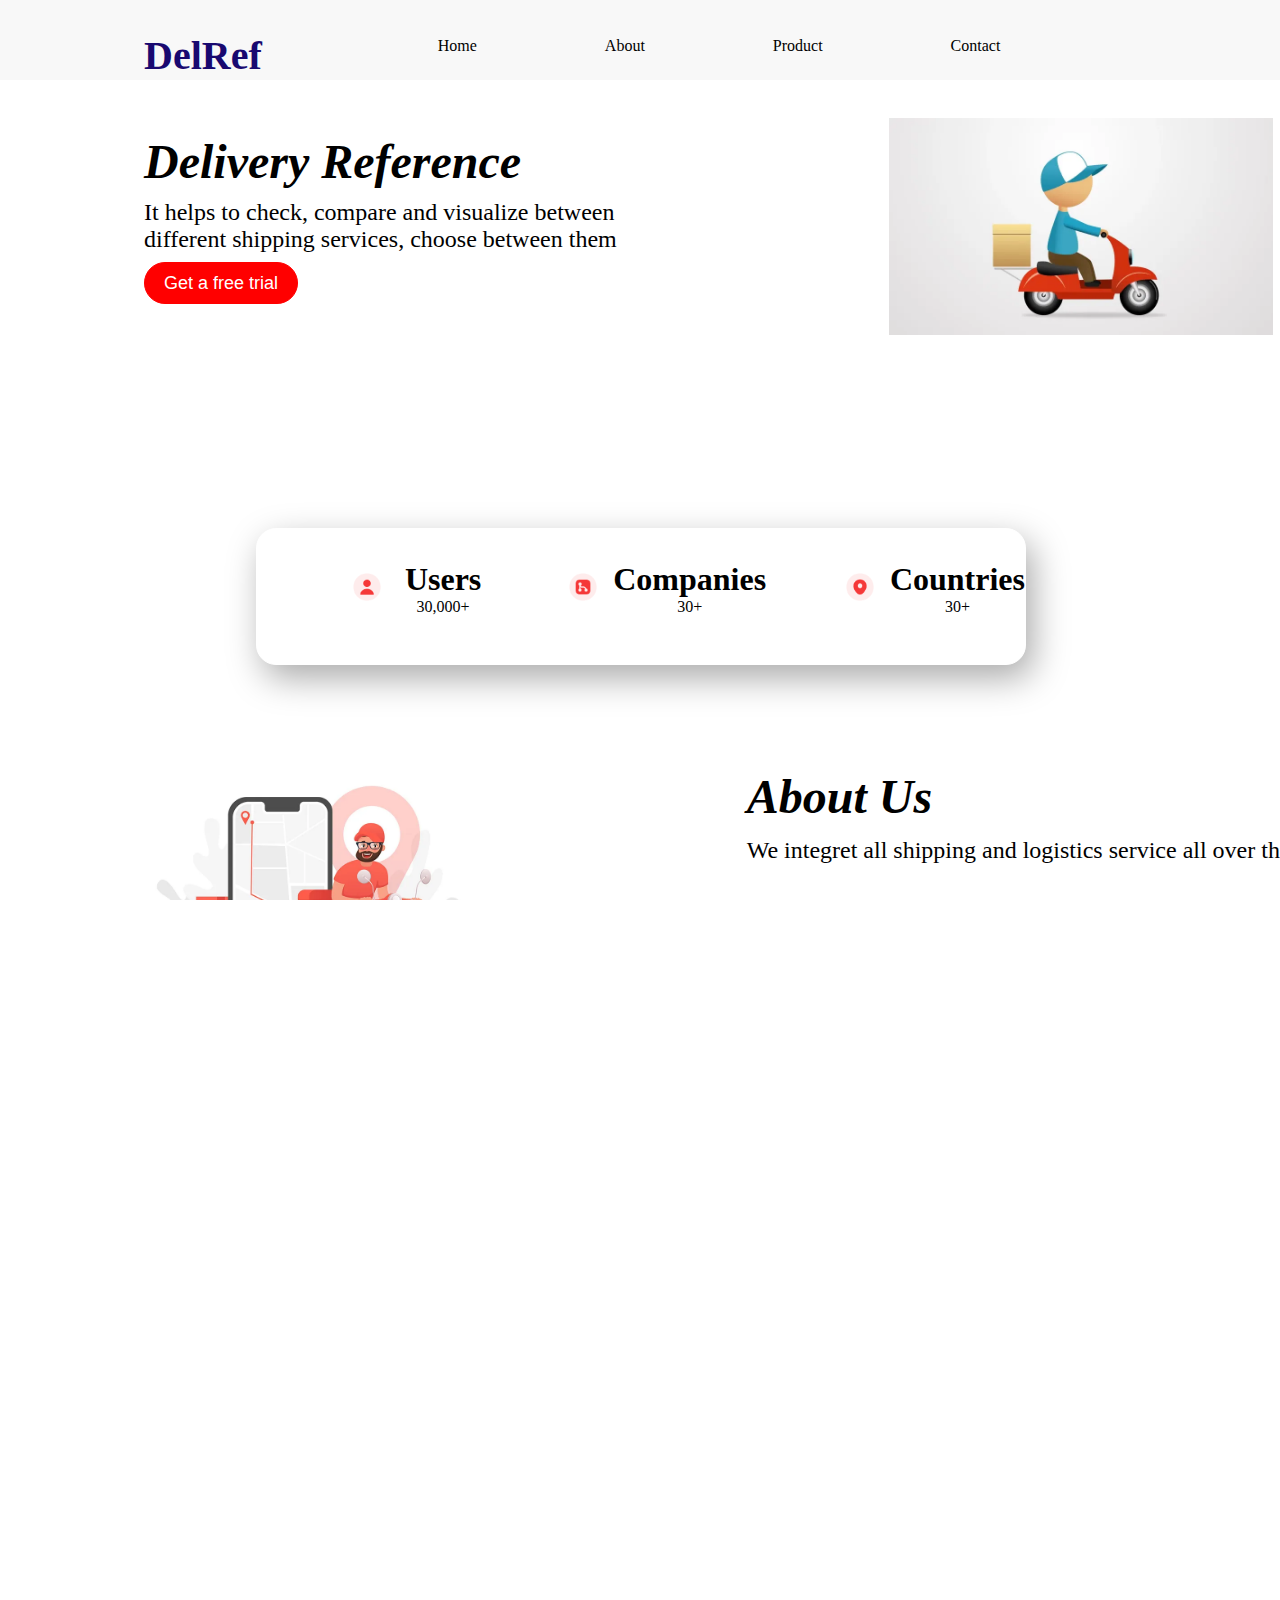
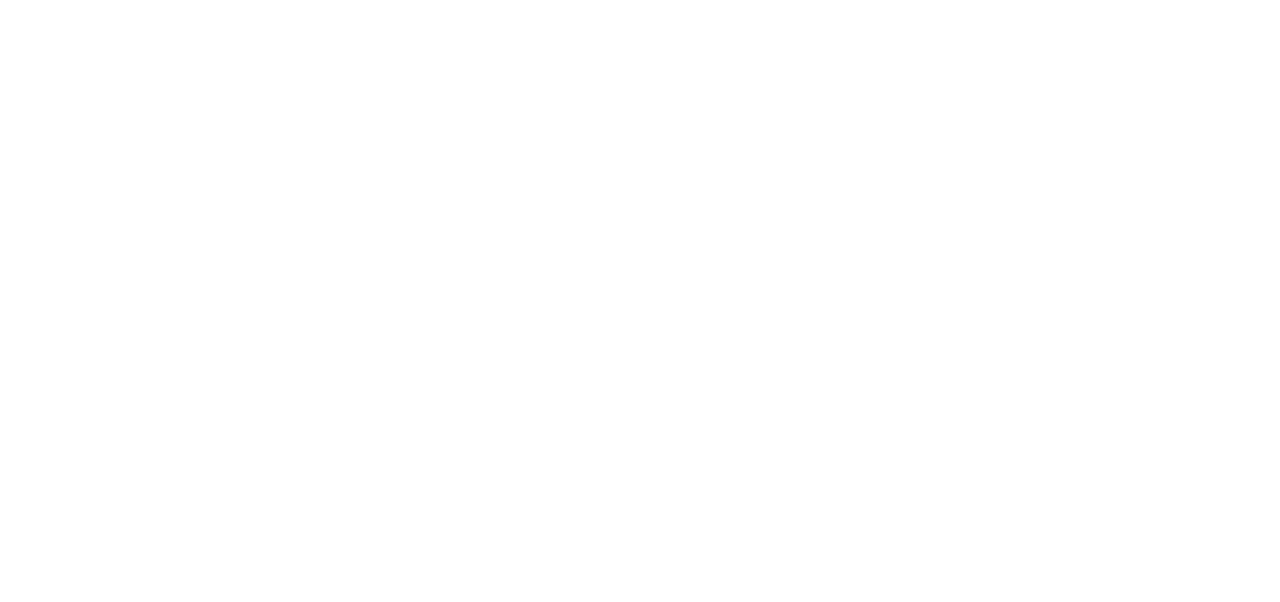
==== index.html @ 2067f419 "Initial commit of the website without API Integration" ====
<!DOCTYPE html>
<head>
    <link rel="stylesheet" href="style.css">
    <meta name="viewport" content="width=device-width, initial-scale=1.0">
</head>
<body>
    <nav>
        <div class="logo">
            <h1>DelRef</h1>
        </div>
        <div class="links">
            <a href="#home">Home</a>
            <a href="#about">About</a>
            <a href="#product">Product</a>
            <a href="#contact">Contact</a>
        </div>
        <div class="signup">
            <p><nobr>Sign In</nobr></p>
            <button><nobr>Sign Up</nobr></button>
        </div>
        <div class="drop">
            <div></div>
            <div></div>
            <div></div>
        </div>
    </nav>
    <header>
        <div>
            <h1>Delivery Reference</h1>
            <p>It helps to check, compare and visualize between<br> different shipping services, choose between them</p>
            <a href="product.html"><button><nobr>Get a free trial</nobr></button></a>
        </div>
        <figure>
            <img src="images/header.png" alt="Company logo">
        </figure>
    </header>
    <div class="card" style="position:relative;top:-3%;">
        <div class="content">
            <figure>
                <img src="images/user.png" alt="" srcset="">
            </figure>
            <div>
                <h1>Users</h1>
                <p>30,000+</p>
            </div>
            <figure>
                <img src="images/server.png" alt="" srcset="">
            </figure>
            <div>
                <h1>Companies</h1>
                <p>30+</p>
            </div>
            <figure>
                <img src="images/loc.png" alt="" srcset="">
            </figure>
            <div>
                <h1>Countries</h1>
                <p>30+</p>
            </div>
        </div>
    </div>
    <section class="about">
        <figure>
            <img src="images/sect.png" alt="About">
        </figure>
        <div>
            <h1><nobr>About Us</nobr></h1>
            <p>We integret all shipping and logistics service all over the globe.</p>
        </div>
    </section>
    <section class="product">
        <div>
            <h1>Our services</h1>
            <p>We provide services golbally</p>
        </div>
        <figure>
            <img src="images/Frame 56.png" alt="services">
        </figure>
    </section>
    <div class="card">
        <div class="signup">
            <h1>Sign up for better experience</h1>
            <button><nobr>Sign Up</nobr><buttton>
        </div>
    </div>
    <footer>
        <div>
            <h1>Designer Name</h1>
            <p>Ching Huan</p>
        </div>
        <div>
            <h1>Mobile No.</h1>
            <p>+91-8585859890</p>
        </div>
        <div>
            <h1>Mail Info.</h1>
            <p>chakraarkaprava@gmail.com</p>
        </div>
    </footer>
</body>
</html>
---- style.css ----
* {
    width:100%;
    padding: 0px;
    margin:0px;
}
html, body {
    width:100%;
    height:100%;
    padding:0px;
    margin:0px;
    overflow-x:hidden;
}
nav {
    width:100%;
    height:3rem;
    display:inline-flex;
    background-color: #f8f8f8;
    padding: 1rem 3rem;
    overflow-x: hidden;
}
nav .logo {
    color: rgb(25, 9, 112);
    padding: 1rem;
    width:max-content;
    margin-left:5rem;
    margin-right: 1rem;
    font-size: 20px;
}
nav .links a {
    position:relative;
    top:1.3rem;
    left:1rem;
    padding-left:8rem;
    color:black;
    text-decoration: none;
}
nav .links a:hover {
    color:aqua;
}
nav .links {
    display: inline-flex;
    margin-right:18rem;
}
nav .signup {
    display:inline-flex;
}
nav .signup p {
    color:red;
    width:max-content;
    padding:1rem;
    margin-right: 5rem;
}
nav .signup button {
    color: red;
    background-color: #f8f8f8;
    border: 1px solid red;
    padding: 0rem 1.5rem;
    width: max-content;
    border-radius: 36px;
}
nav .signup p:hover {
    color:black;
}
nav .signup button:hover {
    box-shadow: 2px 5px 15px rgb(170, 170, 170);
}
nav .drop {
    float:right;
    display:none;
    margin-top: 1rem;
    margin-left: 20%;
}
nav .drop div {
    background-color:black;
    border:1px solid black;
    border-radius: 24px;
    width:20%;
    height:4%;
    margin:2%;
}
header{
    width:100%;
    height:40%;
    padding:3% 10%;
    display:inline-flex;
}
header div {
    width:max-content;
    height:max-content;
    display:block;
    padding:1rem;
    opacity: 1;
}
header div h1 {
    font-size: 48px;
    font-style: italic;
}
header div p {
    margin-top: 2%;
    font-size: 24px;
}
header div button {
    margin-top:2%;
    width:fit-content;
    padding: 2% 4%;
    color: white;
    background-color: red;
    border: 1px solid red;
    border-radius: 36px;
    font-size:18px;
}
header div .search {
    display:inline-flex;
    margin-top:5%;
    width:fit-content;
    padding: 2% 1%;
}
header div .search input {
    background-color: #ebebeb;
    padding:4% 3%;
    border: 1px solid #ebebeb;
    border-radius: 8px;
    width:fit-content;
    margin-right:1%;
}
header div .search button {
    background-color: aquamarine;
    color:white;
    width:fit-content;
    height:fit-content;
    padding: 2% 4%;
    margin-top: 0%;
    margin-left: 1%;
    border: 2px solid aquamarine;
    border-radius: 20px;
}
header div .search button:hover {   
    box-shadow: 5px 10px 25px rgb(170, 170, 170);
}
header div button:hover{
    box-shadow: 5px 10px 25px rgb(170, 170, 170);
}
header figure {
    margin-left: 20%;
    width:30%;
}
.about {
    width:100%;
    height:40%;
    padding:3% 10%;
    display:flex;
    flex-direction: row;
}
.about figure {
    margin-right: 20%;
    width:50%;
    margin-left:1rem;
}
.about div {
    display:block;
    margin-left: 1rem;
}
.about div p {
    margin-top: 2%;
    height:fit-content;
    font-size: 24px;
}
.about div h1 {
    height:fit-content;
    font-size: 48px;
    font-style: italic;
}
.product {
    width:80%;
    height:max-content;
    padding:3% 10%;
}
.product figure {
    margin:5% 20% 0% 20%;
    width:60%;
}
.product div {
    justify-items: center;
}
.product div h1 {
    height:fit-content;
    font-size: 48px;
    margin: 0px;
    padding:0px;
    font-style: italic;
    text-align: center;
}
.product div p {
    margin-top: 2%;
    height:fit-content;
    font-size: 24px;
    text-align: center;
}
.card {
    position:relative;
    top:-3%;
    background-color:white;
    width:60%;
    height:15%;
    margin:3% 20%;
    border: 1px solid white;
    border-radius: 20px;
    box-shadow: 7px 13px 35px rgb(170, 170, 170);
}
.card .content {
    display:inline-flex;
    padding: 2rem 0rem;
    text-align: center;
    align-items: center;
    align-content: center;
    margin:0%;
    margin-left:1rem;
    width:fit-content;
}
.card .content figure {
    width:30%;
    margin-left:5rem;
    margin-right: 1rem;
}
.card .signup {
    display: inline-flex;
    padding:2%;
}
.card .signup h1 {
    float: left;
    margin-top:2%;
    margin-left: 2%;
    font-style: italic;
}
.card .signup button {
    float:right;
    margin-top:2%;
    width:fit-content;
    padding: 1.5% 3%;
    color: white;
    background-color: red;
    border: 1px solid red;
    border-radius: 36px;
    margin-top:2%;
    margin-right: 4%;
    font-size: 18px;
}
.card .signup button:hover {
    box-shadow: 5px 10px 25px rgb(170, 170, 170);
}
footer {
    width:100%;
    height:30%;
    display:inline-flex;
    background-color:#ebebeb;
}
footer div {
    padding: 6rem 1rem 6rem 1rem;
}
footer div h1 {
    font-style: italic;
    font-size: 48px;
    text-align: center;
}
footer div p {
    font-style: italic;
    font-size: 24px;
    margin-top: 2%;
    text-align: center;
}
@media only screen and (max-device-width:600px) {
    nav .logo {
        color: rgb(25, 9, 112);
        padding: 1rem;
        width:max-content;
        margin-right:15%;
        margin-left: 0rem;
    }
    nav .drop {
        display:block;
    }
    nav .links {
        display: none;
    }
    nav .signup {
        display: none;
    }
    header {
        display:block;
        margin-left: 1.5rem;
    }
    header div h1 {
        font-size:18px;
    }
    header div p {
        font-size: 10px;
    }
    header div button {
        font-size: 10px;
    }
    header div button:hover {
        box-shadow: 1px 5px 8px rgb(170, 170, 170);

    }
    header figure {
        margin-top: 3%;
        margin-left: 1rem;
        width:60%;
        height:50%;
    }
    header div .search {
        margin-top: 2%;
    }
    header div .search input {
        padding:0.5% 1%;
        width:fit-content;
        height:fit-content;
        font-size: 5px;
        margin-top: 0.5%;
    }
    header div .search button {
        padding:0.5% 1%;
        border: 0.5px solid aquamarine;
        border-radius: 20px;
        font-size: 6px;
    }
    header div .search button:hover {   
        box-shadow: 1px 2px 5px rgb(170, 170, 170);
    }
    .about {
        flex-wrap: wrap-reverse;
    }
    .about div {
        width:70%;
        height: fit-content;
        padding:0px;
    }
    .about div h1 {
        font-size: 18px;
        text-align: center;
    }
    .about div p {
        font-size: 10px;
        text-align: center;
    }
    .about figure {
        margin-top: 3%;
        margin-left: 2rem;
        width:60%;
        height:65%;
    }
    .product div {
        justify-items: center;
    }
    .product div h1 {
        font-size: 18px;
    }
    .product div p {
        font-size: 10px;
    }
    .card {
        height:7%;
        box-shadow: 5px 7px 25px rgb(170, 170, 170);
    }
    footer {
        height:15%;
        margin-left:4%;
    }
    footer div{
        padding-top:2rem;
        padding-bottom:0%;
        width:fit-content;
    }
    footer div h1 {
        font-size: 12px;
        text-align: center;
    }
    footer div p {
        font-size: 10px;
    }
    .card .content {
        padding: 8% 0rem;
        margin-left: 0.1rem;
    }
    .card .content div h1 {
        font-size: 8px;
    }
    .card .content div p {
        font-size: 3px;
    }
    .card .content figure {
        width:35%;
        margin-left:0.5rem;
        margin-right: 0.1rem;
    }
    .card .signup h1 {
        margin-top:6%;
        margin-left: 4%;
        font-size: 8px;
    }
    .card .signup button {
        margin-top:5%;
        margin-right: 6%;
        font-size: 5px;
        box-shadow: 1px 5px 8px rgb(170, 170, 170);
    }
}
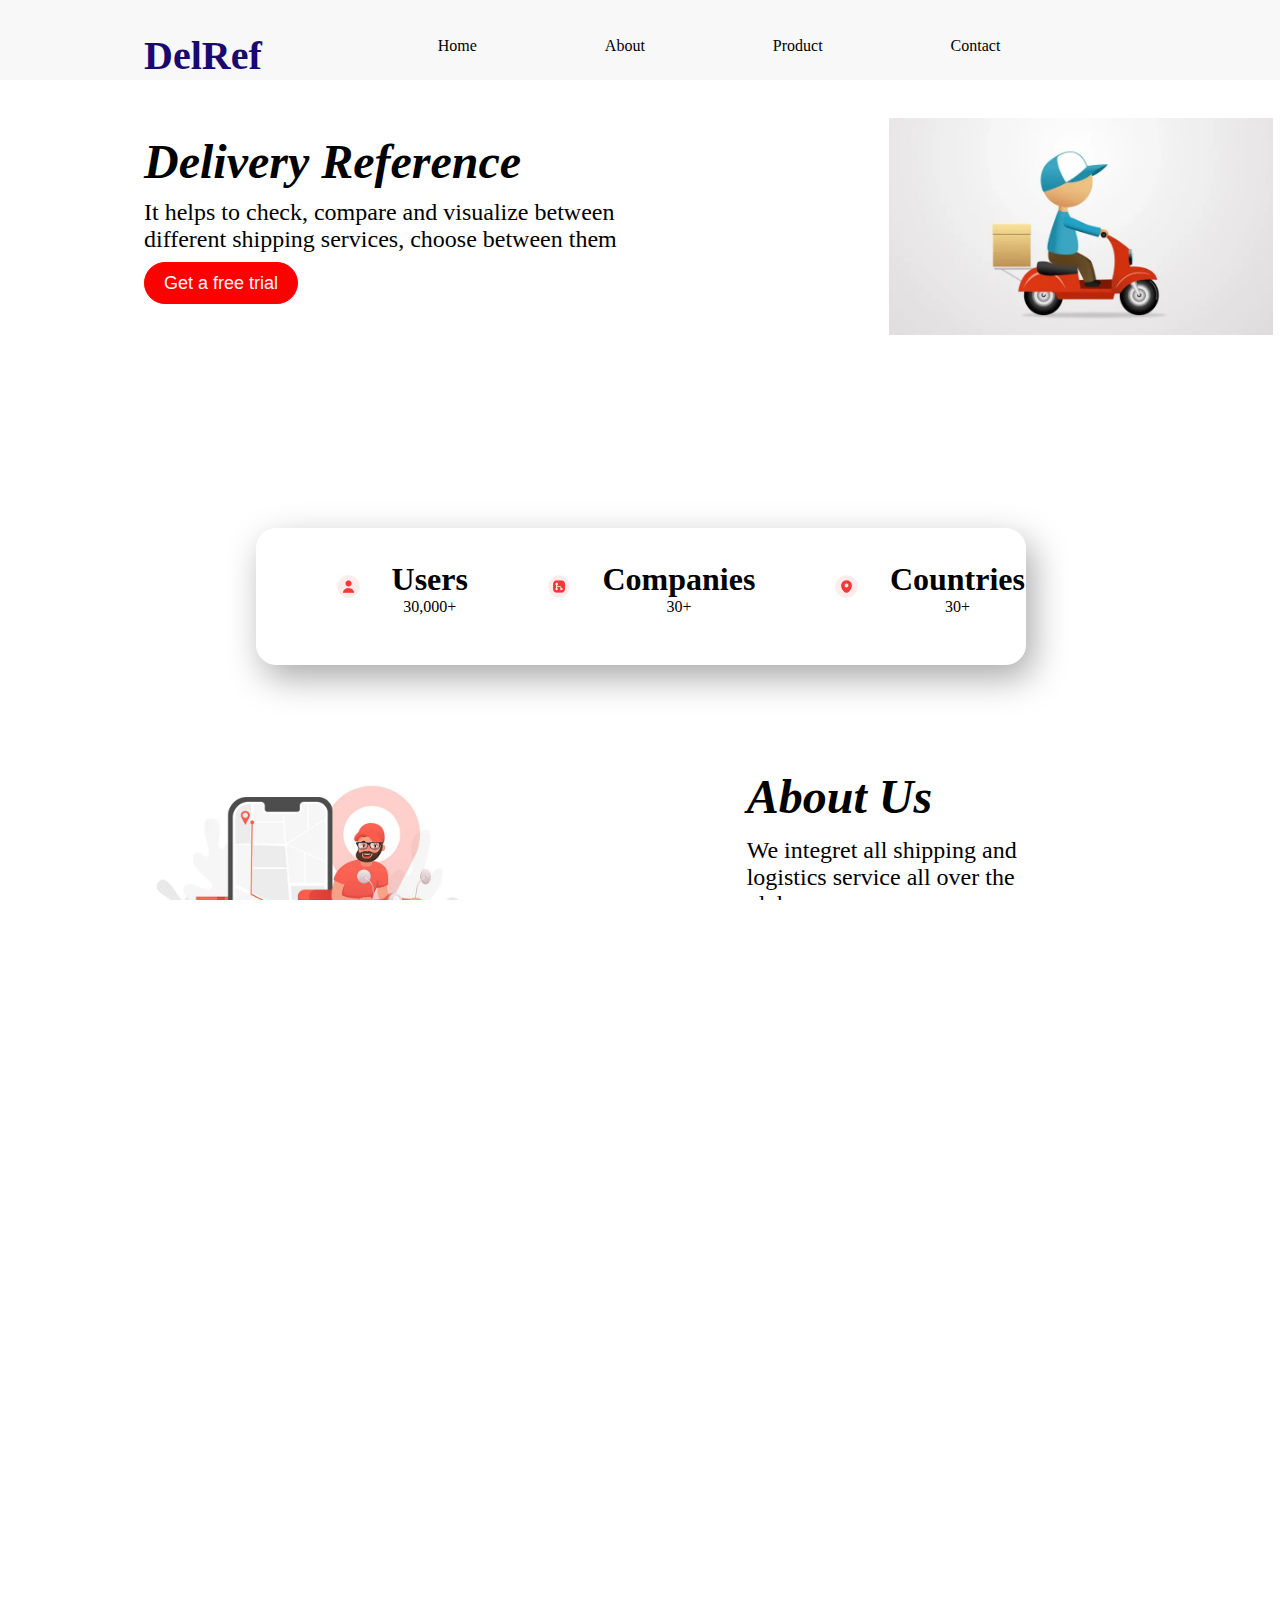
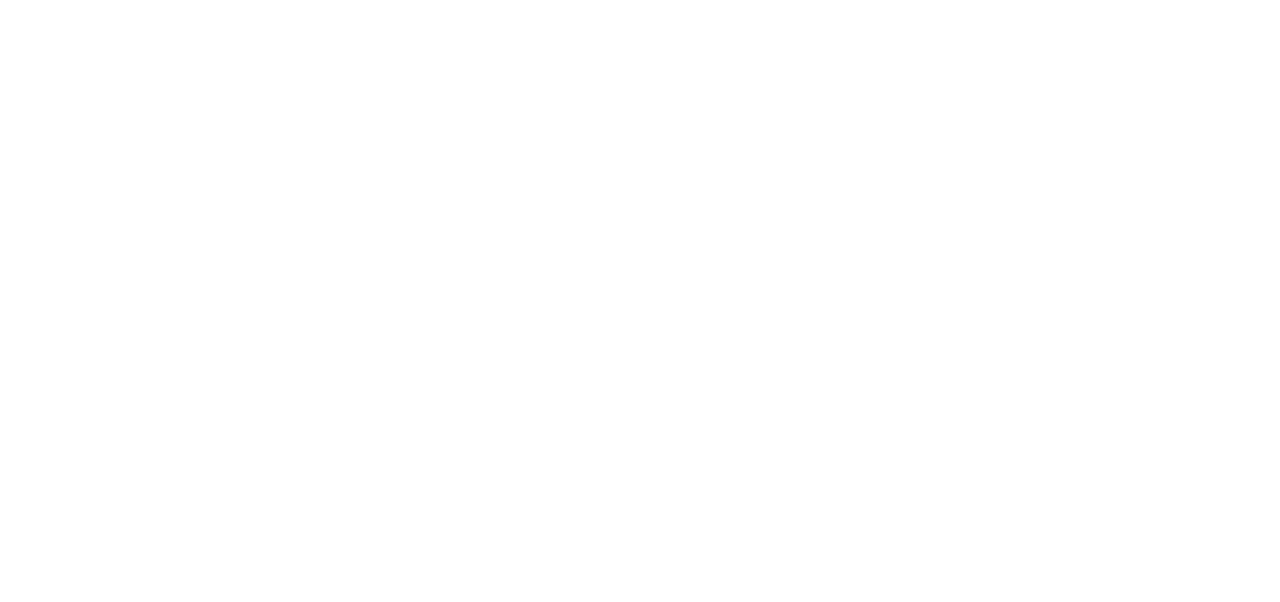
==== commit 861a90e0: "changed layout in the responsive version" ====
--- a/index.html
+++ b/index.html
@@ -80,7 +80,7 @@
     <div class="card">
         <div class="signup">
             <h1>Sign up for better experience</h1>
-            <button><nobr>Sign Up</nobr><buttton>
+            <button><nobr>Sign Up</nobr></button>
         </div>
     </div>
     <footer>
--- a/style.css
+++ b/style.css
@@ -117,7 +117,7 @@
 }
 header div .search input {
     background-color: #ebebeb;
-    padding:4% 3%;
+    padding:2% 3%;
     border: 1px solid #ebebeb;
     border-radius: 8px;
     width:fit-content;
@@ -164,6 +164,7 @@
     margin-top: 2%;
     height:fit-content;
     font-size: 24px;
+    width:50%;
 }
 .about div h1 {
     height:fit-content;
@@ -214,13 +215,12 @@
     align-items: center;
     align-content: center;
     margin:0%;
-    margin-left:1rem;
     width:fit-content;
 }
 .card .content figure {
-    width:30%;
+    width:50%;
     margin-left:5rem;
-    margin-right: 1rem;
+    margin-right: 2rem;
 }
 .card .signup {
     display: inline-flex;
@@ -288,6 +288,7 @@
     header {
         display:block;
         margin-left: 1.5rem;
+        height: 35%;
     }
     header div h1 {
         font-size:18px;
@@ -334,14 +335,21 @@
         width:70%;
         height: fit-content;
         padding:0px;
+        align-self: center;
+        align-items: center;
+        align-content: center;
+        justify-content: center;
     }
     .about div h1 {
         font-size: 18px;
         text-align: center;
+        justify-content: center;
     }
     .about div p {
         font-size: 10px;
         text-align: center;
+        width:50%;
+        margin: 2% auto;
     }
     .about figure {
         margin-top: 3%;
@@ -357,19 +365,26 @@
     }
     .product div p {
         font-size: 10px;
+        text-align: center;
+        width:50%;
+        margin: 2% auto;
+    }
+    .product figure {
+        margin-top: 5%;
+        margin-bottom: 10%;
     }
     .card {
-        height:7%;
+        height:fit-content;
         box-shadow: 5px 7px 25px rgb(170, 170, 170);
     }
     footer {
         height:15%;
-        margin-left:4%;
     }
     footer div{
         padding-top:2rem;
         padding-bottom:0%;
         width:fit-content;
+        margin: 0 auto;
     }
     footer div h1 {
         font-size: 12px;
@@ -379,7 +394,7 @@
         font-size: 10px;
     }
     .card .content {
-        padding: 8% 0rem;
+        padding: 5% 0rem;
         margin-left: 0.1rem;
     }
     .card .content div h1 {
@@ -395,13 +410,17 @@
     }
     .card .signup h1 {
         margin-top:6%;
+        margin-bottom:6%;
         margin-left: 4%;
         font-size: 8px;
     }
     .card .signup button {
-        margin-top:5%;
+        margin-top:4%;
+        margin-bottom:4%;
         margin-right: 6%;
         font-size: 5px;
+        padding:0% 7%;
+        border: 0.00005px solid red;
         box-shadow: 1px 5px 8px rgb(170, 170, 170);
     }
 }
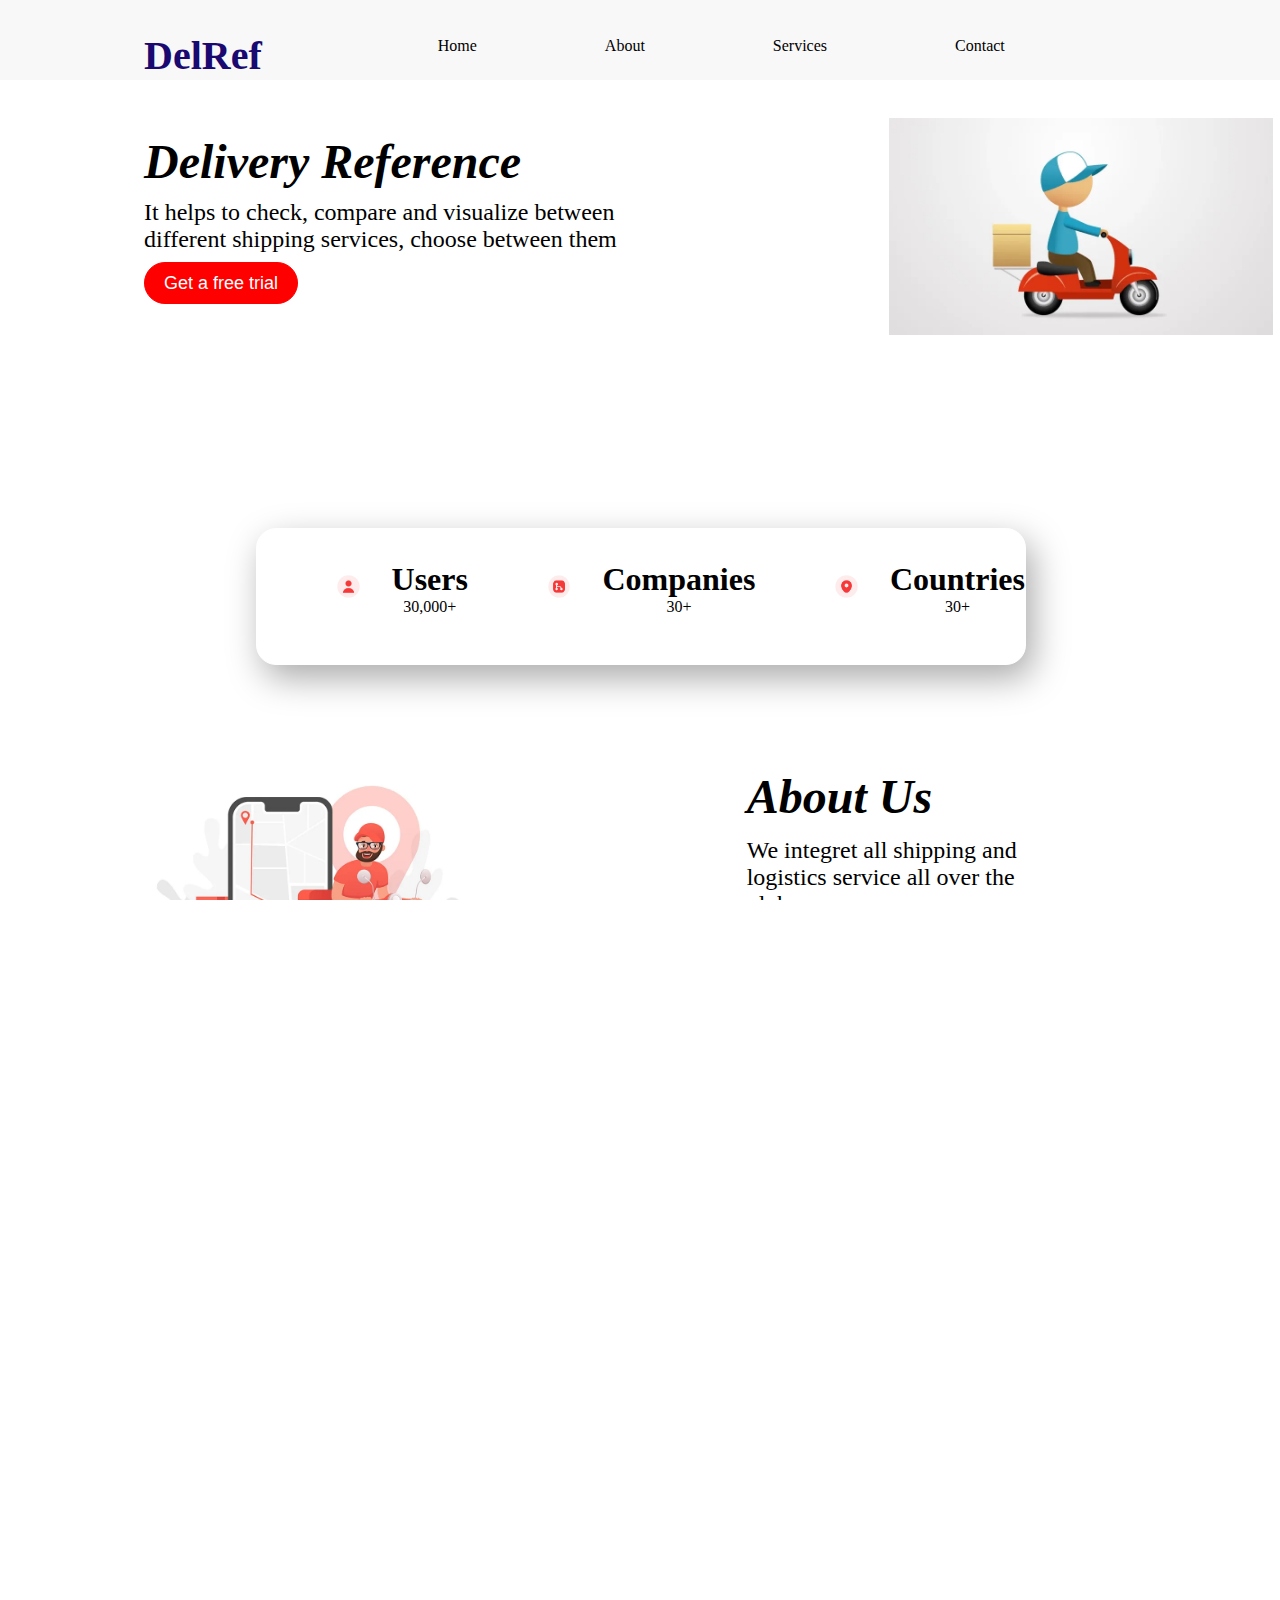
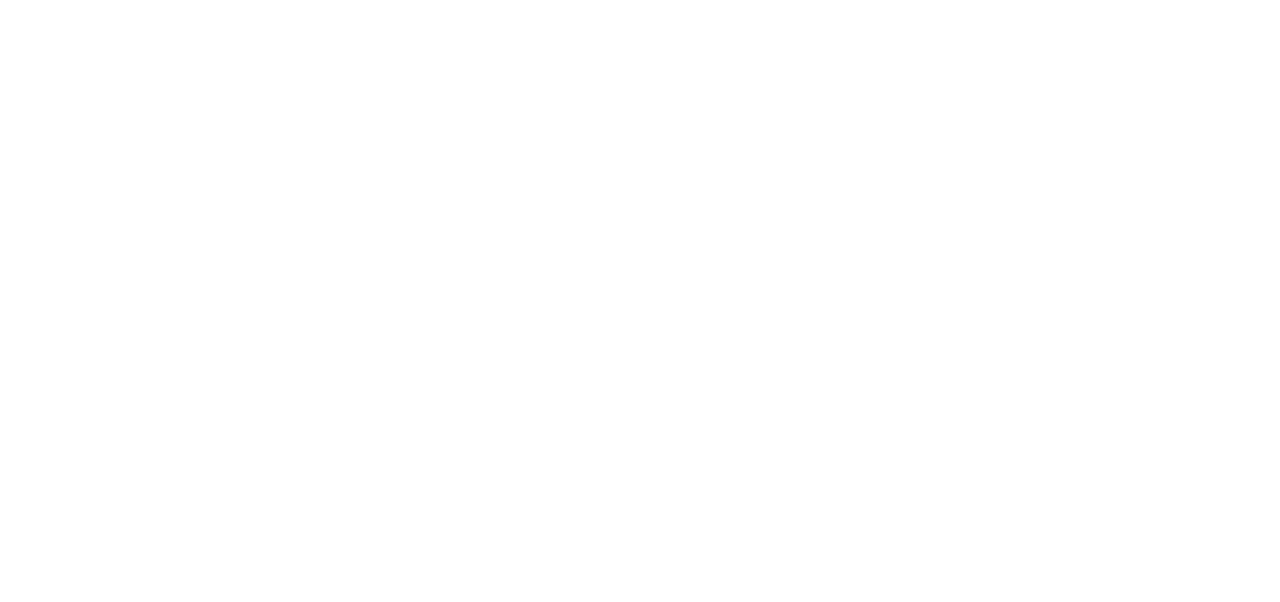
==== commit 85a56aec: "changed layout in the responsive version" ====
--- a/index.html
+++ b/index.html
@@ -11,7 +11,7 @@
         <div class="links">
             <a href="#home">Home</a>
             <a href="#about">About</a>
-            <a href="#product">Product</a>
+            <a href="#product">Services</a>
             <a href="#contact">Contact</a>
         </div>
         <div class="signup">
@@ -24,7 +24,7 @@
             <div></div>
         </div>
     </nav>
-    <header>
+    <header id="home">
         <div>
             <h1>Delivery Reference</h1>
             <p>It helps to check, compare and visualize between<br> different shipping services, choose between them</p>
@@ -59,7 +59,7 @@
             </div>
         </div>
     </div>
-    <section class="about">
+    <section class="about" id="about">
         <figure>
             <img src="images/sect.png" alt="About">
         </figure>
@@ -68,7 +68,7 @@
             <p>We integret all shipping and logistics service all over the globe.</p>
         </div>
     </section>
-    <section class="product">
+    <section class="product" id="product">
         <div>
             <h1>Our services</h1>
             <p>We provide services golbally</p>
@@ -83,7 +83,7 @@
             <button><nobr>Sign Up</nobr></button>
         </div>
     </div>
-    <footer>
+    <footer id="contact">
         <div>
             <h1>Designer Name</h1>
             <p>Ching Huan</p>
--- a/style.css
+++ b/style.css
@@ -288,15 +288,18 @@
     header {
         display:block;
         margin-left: 1.5rem;
-        height: 35%;
+        margin-bottom: 10%;
+        height: fit-content;
     }
     header div h1 {
         font-size:18px;
     }
     header div p {
+        margin-top: 3%;
         font-size: 10px;
     }
     header div button {
+        margin-top: 3%;
         font-size: 10px;
     }
     header div button:hover {
@@ -304,23 +307,23 @@
 
     }
     header figure {
-        margin-top: 3%;
+        margin-top: 1%;
         margin-left: 1rem;
         width:60%;
         height:50%;
     }
     header div .search {
-        margin-top: 2%;
+        margin-top: 5%;
     }
     header div .search input {
-        padding:0.5% 1%;
+        padding:1.2% 3%;
         width:fit-content;
         height:fit-content;
         font-size: 5px;
         margin-top: 0.5%;
     }
     header div .search button {
-        padding:0.5% 1%;
+        padding:0.8% 2%;
         border: 0.5px solid aquamarine;
         border-radius: 20px;
         font-size: 6px;
@@ -329,6 +332,7 @@
         box-shadow: 1px 2px 5px rgb(170, 170, 170);
     }
     .about {
+        height: fit-content;
         flex-wrap: wrap-reverse;
     }
     .about div {
@@ -370,8 +374,8 @@
         margin: 2% auto;
     }
     .product figure {
-        margin-top: 5%;
-        margin-bottom: 10%;
+        margin-top: 7%;
+        margin-bottom: 7%;
     }
     .card {
         height:fit-content;
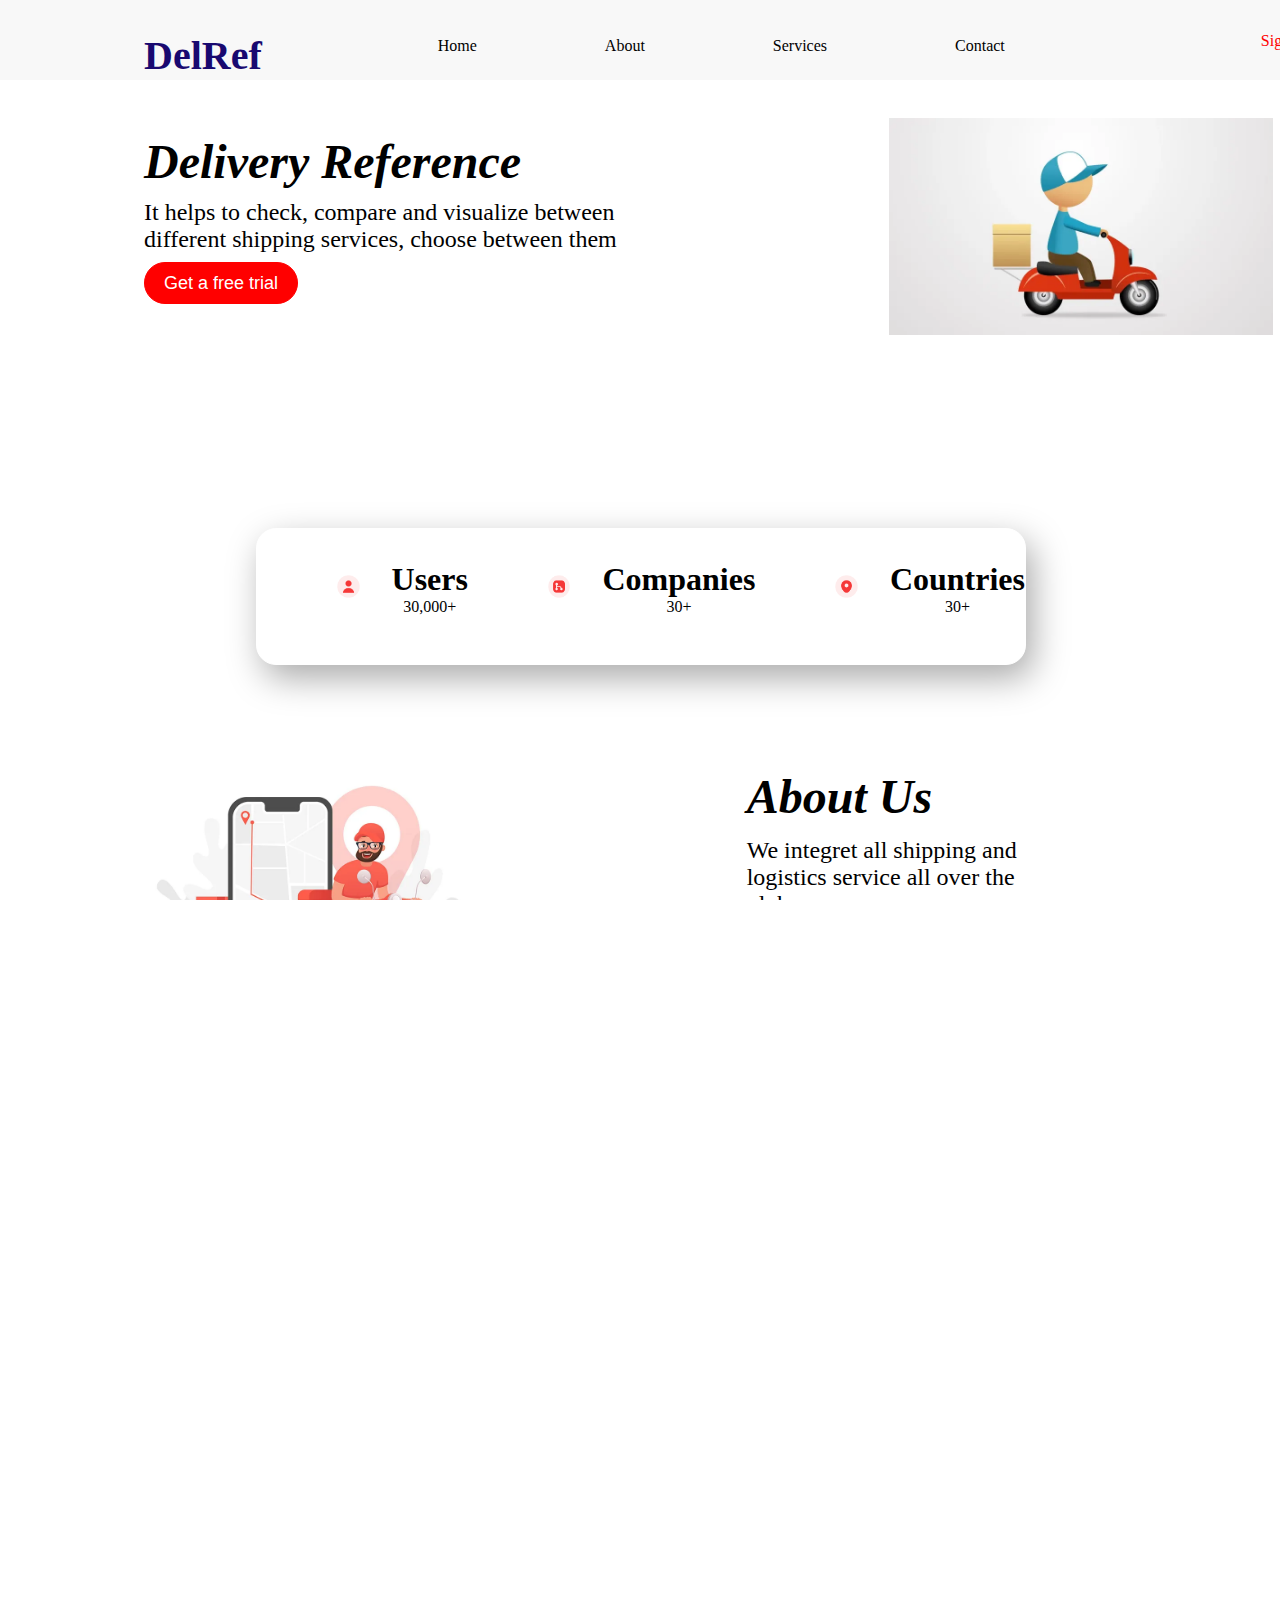
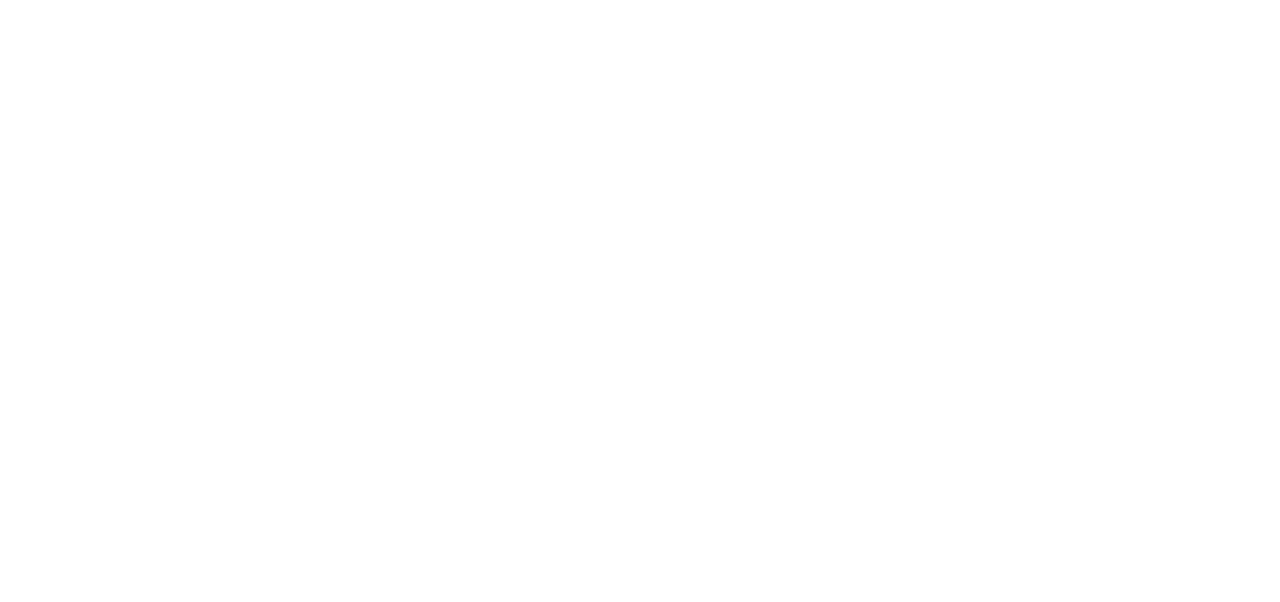
==== commit 79cba100: "added footer in product.html" ====
--- a/index.html
+++ b/index.html
@@ -1,6 +1,6 @@
 <!DOCTYPE html>
 <head>
-    <link rel="stylesheet" href="style.css">
+    <link rel="stylesheet" href="src/style.css">
     <meta name="viewport" content="width=device-width, initial-scale=1.0">
 </head>
 <body>
--- a/src/style.css
+++ b/src/style.css
@@ -0,0 +1,488 @@
+* {
+    width:100%;
+    padding: 0px;
+    margin:0px;
+}
+html, body {
+    width:100%;
+    height:100%;
+    padding:0px;
+    margin:0px;
+    overflow-x:hidden;
+}
+nav {
+    width:100%;
+    height:3rem;
+    display:inline-flex;
+    background-color: #f8f8f8;
+    padding: 1rem 3rem;
+    overflow-x: hidden;
+}
+nav .logo {
+    color: rgb(25, 9, 112);
+    padding: 1rem;
+    width:max-content;
+    margin-left:5rem;
+    margin-right: 1rem;
+    font-size: 20px;
+}
+nav .links a {
+    position:relative;
+    top:1.3rem;
+    left:1rem;
+    padding-left:8rem;
+    color:black;
+    text-decoration: none;
+}
+nav .links a:hover {
+    color:aqua;
+}
+nav .links {
+    display: inline-flex;
+    margin-right:16rem;
+}
+nav .signup {
+    display:inline-flex;
+}
+nav .signup p {
+    color:red;
+    width:max-content;
+    padding:1rem;
+    margin-right: 3rem;
+}
+nav .signup button {
+    color: red;
+    background-color: #f8f8f8;
+    border: 1px solid red;
+    padding: 0rem 1.5rem;
+    width: max-content;
+    border-radius: 36px;
+}
+nav .signup p:hover {
+    color:black;
+}
+nav .signup button:hover {
+    box-shadow: 2px 5px 15px rgb(170, 170, 170);
+}
+nav .drop {
+    float:right;
+    display:none;
+    margin-top: 1rem;
+    margin-left: 20%;
+}
+nav .drop div {
+    background-color:black;
+    border:1px solid black;
+    border-radius: 24px;
+    width:20%;
+    height:4%;
+    margin:2%;
+}
+header{
+    width:100%;
+    height:40%;
+    padding:3% 10%;
+    display:inline-flex;
+}
+header div {
+    width:max-content;
+    height:max-content;
+    display:block;
+    padding:1rem;
+    opacity: 1;
+}
+header div h1 {
+    font-size: 48px;
+    font-style: italic;
+}
+header div p {
+    margin-top: 2%;
+    font-size: 24px;
+}
+header div button {
+    margin-top:2%;
+    width:fit-content;
+    padding: 2% 4%;
+    color: white;
+    background-color: red;
+    border: 1px solid red;
+    border-radius: 36px;
+    font-size:18px;
+}
+header div .search {
+    display:inline-flex;
+    margin-top:5%;
+    width:fit-content;
+    padding: 2% 1%;
+}
+header div .search input {
+    background-color: #ebebeb;
+    padding:2% 3%;
+    border: 1px solid #ebebeb;
+    border-radius: 8px;
+    width:fit-content;
+    margin-right:1%;
+}
+header div .search button {
+    background-color: aquamarine;
+    color:white;
+    width:fit-content;
+    height:fit-content;
+    padding: 2% 4%;
+    margin-top: 0%;
+    margin-left: 1%;
+    border: 2px solid aquamarine;
+    border-radius: 20px;
+}
+header div .search button:hover {   
+    box-shadow: 5px 10px 25px rgb(170, 170, 170);
+}
+header div button:hover{
+    box-shadow: 5px 10px 25px rgb(170, 170, 170);
+}
+header figure {
+    margin-left: 20%;
+    width:30%;
+}
+.about {
+    width:100%;
+    height:40%;
+    padding:3% 10%;
+    display:flex;
+    flex-direction: row;
+}
+.about figure {
+    margin-right: 20%;
+    width:50%;
+    margin-left:1rem;
+}
+.about div {
+    display:block;
+    margin-left: 1rem;
+}
+.about div p {
+    margin-top: 2%;
+    height:fit-content;
+    font-size: 24px;
+    width:50%;
+}
+.about div h1 {
+    height:fit-content;
+    font-size: 48px;
+    font-style: italic;
+}
+.product {
+    width:80%;
+    height:max-content;
+    padding:3% 10%;
+}
+.product figure {
+    margin:5% 20% 0% 20%;
+    width:60%;
+}
+.product div {
+    justify-items: center;
+}
+.product div h1 {
+    height:fit-content;
+    font-size: 48px;
+    margin: 0px;
+    padding:0px;
+    font-style: italic;
+    text-align: center;
+}
+.product div p {
+    margin-top: 2%;
+    height:fit-content;
+    font-size: 24px;
+    text-align: center;
+}
+.container {
+    display: block;
+    height: max-content;
+}
+.container .heading {
+    padding:1% 3%;
+    margin-left:-1%;
+    display: inline-flex;
+    text-align: center;
+    align-items: center;
+}
+.container .heading h1 {
+    padding: 0% 2%;
+    font-size: 24px;
+    width: 20%;
+}
+
+.container .content {
+    width:95%;
+    padding:1% 1%;
+    display: inline-flex;
+    text-align: center;
+    align-items: center;
+    margin:1%;
+    border: 1px solid white;
+    border-radius: 20px;
+    box-shadow: 7px 13px 35px rgb(170, 170, 170);
+}
+
+.container .content h1 {
+    font-size: 24px;
+    width: 25.5%;
+}
+.container .content p {
+    font-size: 12px;
+    width: 25.5%;
+}
+.container .content button {
+    background-color: aquamarine;
+    color:white;
+    width:fit-content;
+    height:fit-content;
+    padding: 1% 2%;
+    margin-top: 0%;
+    margin-left:7.7%;
+    border: 2px solid aquamarine;
+    border-radius: 20px;
+    width: 10%;
+}
+.container .content button:hover {    
+    box-shadow: 5px 10px 25px rgb(170, 170, 170);
+}
+.container_cost h1,
+.container_time h1 {
+    font-size: 24px;
+    text-align: center;
+    margin: 1% 0%;
+}
+.card {
+    position:relative;
+    top:-3%;
+    background-color:white;
+    width:60%;
+    height:15%;
+    margin:3% 20%;
+    border: 1px solid white;
+    border-radius: 20px;
+    box-shadow: 7px 13px 35px rgb(170, 170, 170);
+}
+.card .content {
+    display:inline-flex;
+    padding: 2rem 0rem;
+    text-align: center;
+    align-items: center;
+    align-content: center;
+    margin:0%;
+    width:fit-content;
+}
+.card .content figure {
+    width:50%;
+    margin-left:5rem;
+    margin-right: 2rem;
+}
+.card .signup {
+    display: inline-flex;
+    padding:2%;
+}
+.card .signup h1 {
+    float: left;
+    margin-top:2%;
+    margin-left: 2%;
+    font-style: italic;
+}
+.card .signup button {
+    float:right;
+    margin-top:2%;
+    width:fit-content;
+    padding: 1.5% 3%;
+    color: white;
+    background-color: red;
+    border: 1px solid red;
+    border-radius: 36px;
+    margin-top:2%;
+    margin-right: 4%;
+    font-size: 18px;
+}
+.card .signup button:hover {
+    box-shadow: 5px 10px 25px rgb(170, 170, 170);
+}
+footer {
+    width:100%;
+    height:30%;
+    display:inline-flex;
+    background-color:#ebebeb;
+}
+footer div {
+    padding: 6rem 1rem 6rem 1rem;
+}
+footer div h1 {
+    font-style: italic;
+    font-size: 48px;
+    text-align: center;
+}
+footer div p {
+    font-style: italic;
+    font-size: 24px;
+    margin-top: 2%;
+    text-align: center;
+}
+@media only screen and (max-device-width:600px) {
+    nav .logo {
+        color: rgb(25, 9, 112);
+        padding: 1rem;
+        width:max-content;
+        margin-right:15%;
+        margin-left: 0rem;
+    }
+    nav .drop {
+        display:block;
+    }
+    nav .links {
+        display: none;
+    }
+    nav .signup {
+        display: none;
+    }
+    header {
+        display:block;
+        margin-left: 1.5rem;
+        margin-bottom: 10%;
+        height: fit-content;
+    }
+    header div h1 {
+        font-size:18px;
+    }
+    header div p {
+        margin-top: 3%;
+        font-size: 10px;
+    }
+    header div button {
+        margin-top: 3%;
+        font-size: 10px;
+    }
+    header div button:hover {
+        box-shadow: 1px 5px 8px rgb(170, 170, 170);
+
+    }
+    header figure {
+        margin-top: 1%;
+        margin-left: 1rem;
+        width:60%;
+        height:50%;
+    }
+    header div .search {
+        margin-top: 5%;
+    }
+    header div .search input {
+        padding:1.2% 3%;
+        width:fit-content;
+        height:fit-content;
+        font-size: 5px;
+        margin-top: 0.5%;
+    }
+    header div .search button {
+        padding:0.8% 2%;
+        border: 0.5px solid aquamarine;
+        border-radius: 20px;
+        font-size: 6px;
+    }
+    header div .search button:hover {   
+        box-shadow: 1px 2px 5px rgb(170, 170, 170);
+    }
+    .about {
+        height: fit-content;
+        flex-wrap: wrap-reverse;
+    }
+    .about div {
+        width:70%;
+        height: fit-content;
+        padding:0px;
+        align-self: center;
+        align-items: center;
+        align-content: center;
+        justify-content: center;
+    }
+    .about div h1 {
+        font-size: 18px;
+        text-align: center;
+        justify-content: center;
+    }
+    .about div p {
+        font-size: 10px;
+        text-align: center;
+        width:50%;
+        margin: 2% auto;
+    }
+    .about figure {
+        margin-top: 3%;
+        margin-left: 2rem;
+        width:60%;
+        height:65%;
+    }
+    .product div {
+        justify-items: center;
+    }
+    .product div h1 {
+        font-size: 18px;
+    }
+    .product div p {
+        font-size: 10px;
+        text-align: center;
+        width:50%;
+        margin: 2% auto;
+    }
+    .product figure {
+        margin-top: 7%;
+        margin-bottom: 7%;
+    }
+    .card {
+        height:fit-content;
+        box-shadow: 5px 7px 25px rgb(170, 170, 170);
+    }
+    footer {
+        height:max-content;
+    }
+    footer div{
+        padding-top:2rem;
+        padding-bottom:2rem;
+        width:fit-content;
+        margin: 0 auto;
+    }
+    footer div h1 {
+        font-size: 12px;
+        text-align: center;
+    }
+    footer div p {
+        font-size: 10px;
+    }
+    .card .content {
+        padding: 5% 0rem;
+        margin-left: 0.1rem;
+    }
+    .card .content div h1 {
+        font-size: 8px;
+    }
+    .card .content div p {
+        font-size: 3px;
+    }
+    .card .content figure {
+        width:35%;
+        margin-left:0.5rem;
+        margin-right: 0.1rem;
+    }
+    .card .signup h1 {
+        margin-top:6%;
+        margin-bottom:6%;
+        margin-left: 4%;
+        font-size: 8px;
+    }
+    .card .signup button {
+        margin-top:4%;
+        margin-bottom:4%;
+        margin-right: 6%;
+        font-size: 5px;
+        padding:0% 7%;
+        border: 0.00005px solid red;
+        box-shadow: 1px 5px 8px rgb(170, 170, 170);
+    }
+}
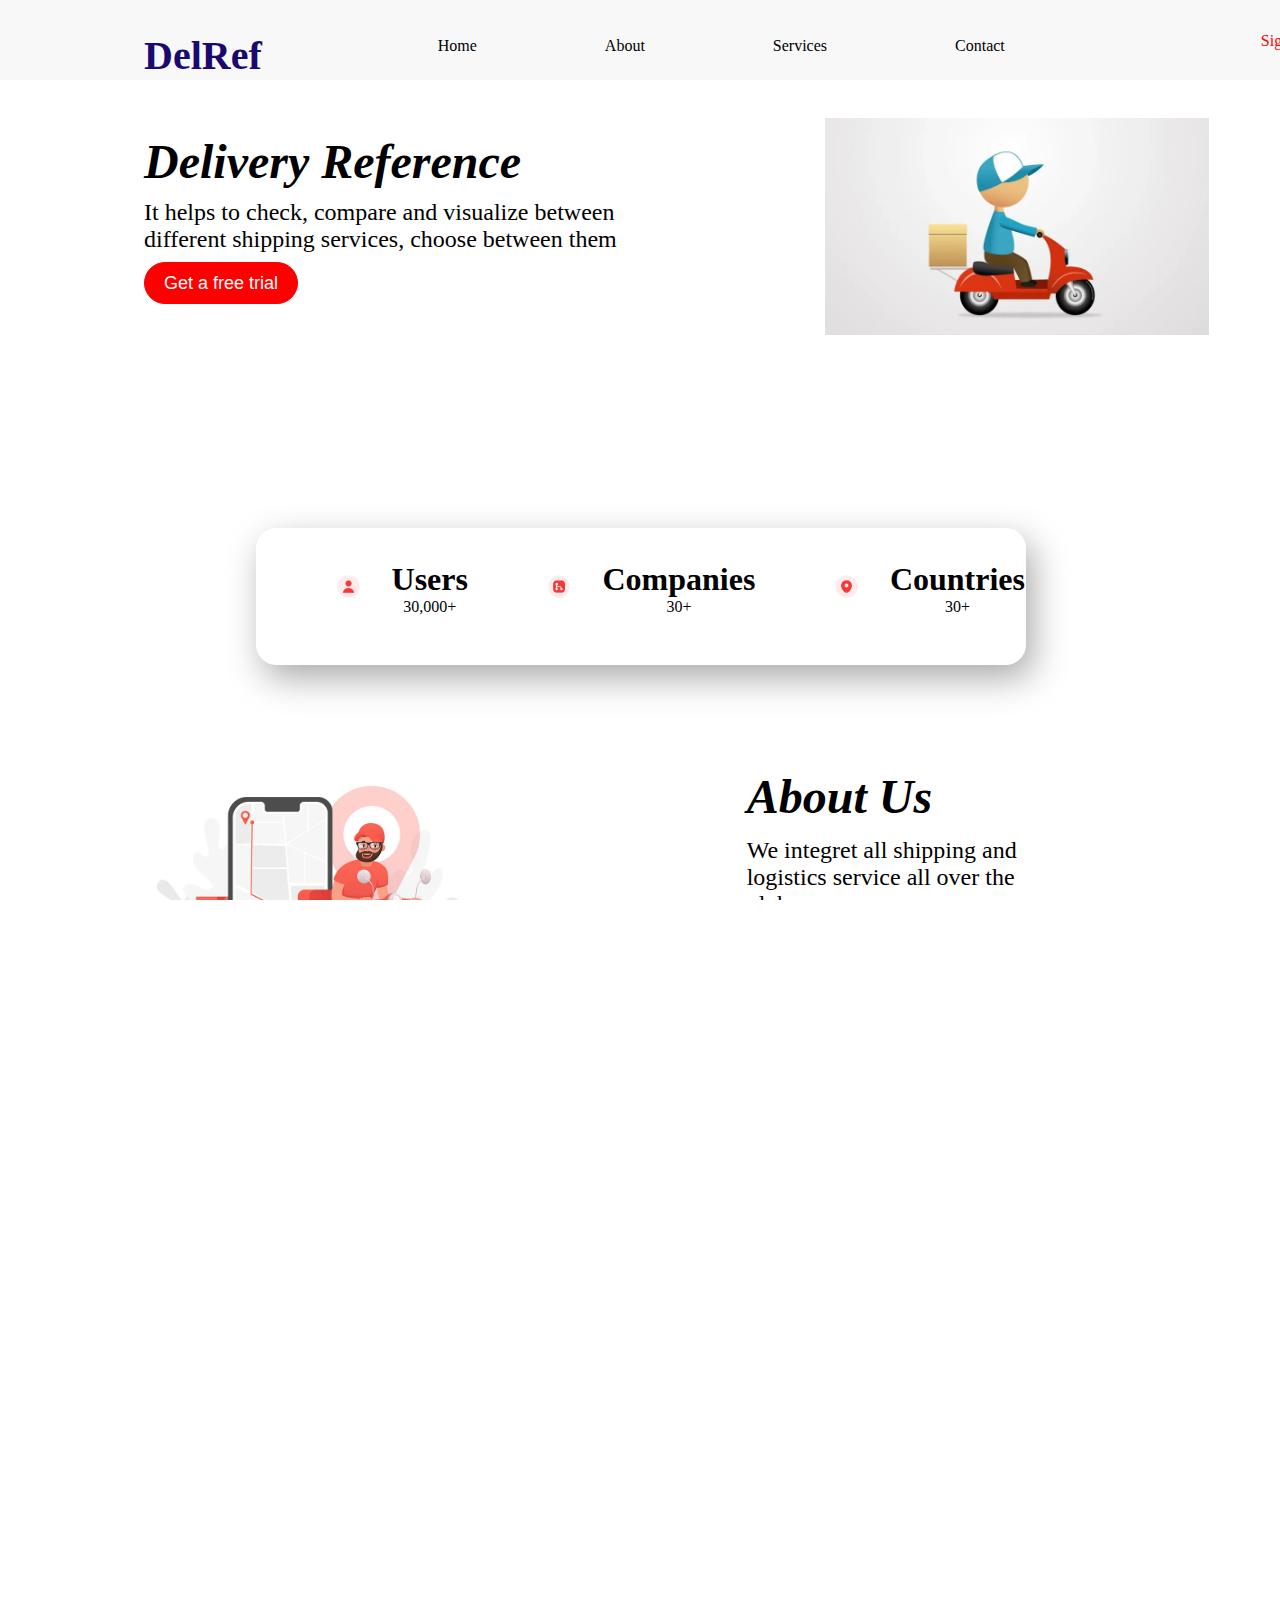
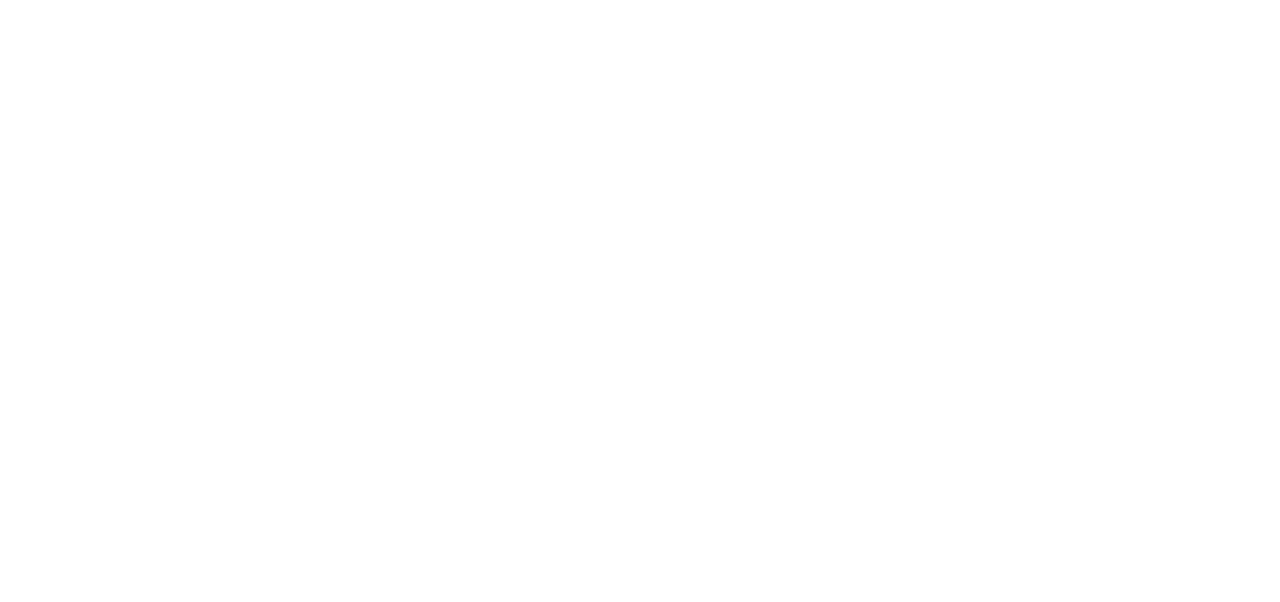
==== commit 7ed6a0f7: "final commit changed footer" ====
--- a/index.html
+++ b/index.html
@@ -85,17 +85,37 @@
     </div>
     <footer id="contact">
         <div>
-            <h1>Designer Name</h1>
-            <p>Ching Huan</p>
+            <h1>About Us</h1>
+            <p>Our Story</p>
+            <p>Client Testimonials</p>
+            <p>Carriers</p>
         </div>
         <div>
-            <h1>Mobile No.</h1>
-            <p>+91-8585859890</p>
+            <h1>Address</h1>
+            <div class="stick">
+                <figure>
+                    <img src="images/loc.png">
+                </figure>
+                <p>21, Lake East, 3rd Road, Kolkata- 700075.</p>
+            </div>
         </div>
         <div>
             <h1>Mail Info.</h1>
             <p>chakraarkaprava@gmail.com</p>
         </div>
+        <div class="mobile">
+            <h1>Contat Us</h1>
+            <div class="icons">
+                <figure>
+                    <img src="images/fblogo.png">
+                </figure><figure>
+                    <img src="images/walogo.png">
+                </figure>
+                <figure>
+                    <img src="images/utlogo.png">
+                </figure>
+            </div>
+        </div>
     </footer>
 </body>
 </html>--- a/src/style.css
+++ b/src/style.css
@@ -141,7 +141,7 @@
     box-shadow: 5px 10px 25px rgb(170, 170, 170);
 }
 header figure {
-    margin-left: 20%;
+    margin-left: 15%;
     width:30%;
 }
 .about {
@@ -203,10 +203,11 @@
 }
 .container .heading {
     padding:1% 3%;
-    margin-left:-1%;
+    margin-left:7%;
     display: inline-flex;
     text-align: center;
     align-items: center;
+    width:85%;
 }
 .container .heading h1 {
     padding: 0% 2%;
@@ -215,24 +216,24 @@
 }
 
 .container .content {
-    width:95%;
+    width:80%;
     padding:1% 1%;
     display: inline-flex;
     text-align: center;
     align-items: center;
-    margin:1%;
+    margin:1% 10%;
     border: 1px solid white;
     border-radius: 20px;
-    box-shadow: 7px 13px 35px rgb(170, 170, 170);
+    box-shadow: 7px 10px 20px rgb(170, 170, 170);
 }
 
 .container .content h1 {
     font-size: 24px;
-    width: 25.5%;
+    width: 23.5%;
 }
 .container .content p {
     font-size: 12px;
-    width: 25.5%;
+    width: 26%;
 }
 .container .content button {
     background-color: aquamarine;
@@ -249,11 +250,10 @@
 .container .content button:hover {    
     box-shadow: 5px 10px 25px rgb(170, 170, 170);
 }
-.container_cost h1,
-.container_time h1 {
-    font-size: 24px;
-    text-align: center;
-    margin: 1% 0%;
+#container_time {
+    max-width: 80%;
+    max-height:30%;
+    margin: 3% auto;
 }
 .card {
     position:relative;
@@ -309,27 +309,50 @@
 footer {
     width:100%;
     height:30%;
+    padding: 0rem 4rem;
     display:inline-flex;
     background-color:#ebebeb;
 }
 footer div {
-    padding: 6rem 1rem 6rem 1rem;
+    padding: 4rem 1rem;
+    width:20%;
 }
 footer div h1 {
     font-style: italic;
-    font-size: 48px;
+    font-size: 24px;
     text-align: center;
 }
 footer div p {
     font-style: italic;
-    font-size: 24px;
+    font-size: 12px;
     margin-top: 2%;
     text-align: center;
+}
+footer div .stick{
+    display: inline-flex;
+    width: fit-content;
+    height: fit-content;
+    padding: 0 10%;
+    margin: 0;
+}
+footer div .stick figure {
+    width:7%;
+    padding: 0;
+    margin: 1%;
+}
+footer div .icons {
+    width:fit-content;
+    display: inline-flex;
+    padding:  1%;
+    margin-left: 30%;
+}
+footer div .icons figure {
+    padding: 2%;
 }
 @media only screen and (max-device-width:600px) {
     nav .logo {
         color: rgb(25, 9, 112);
-        padding: 1rem;
+        padding: 0.5rem 1rem;
         width:max-content;
         margin-right:15%;
         margin-left: 0rem;
@@ -345,7 +368,7 @@
     }
     header {
         display:block;
-        margin-left: 1.5rem;
+        margin-left: 1rem;
         margin-bottom: 10%;
         height: fit-content;
     }
@@ -374,8 +397,8 @@
         margin-top: 5%;
     }
     header div .search input {
-        padding:1.2% 3%;
-        width:fit-content;
+        padding:1.2% 2%;
+        width:25%;
         height:fit-content;
         font-size: 5px;
         margin-top: 0.5%;
@@ -443,17 +466,21 @@
         height:max-content;
     }
     footer div{
-        padding-top:2rem;
-        padding-bottom:2rem;
-        width:fit-content;
-        margin: 0 auto;
-    }
-    footer div h1 {
-        font-size: 12px;
+        display: none;
+    }
+    footer .mobile {
+        display: block;
+        width: fit-content;
+        height: fit-content;
+        padding:0%;
+        margin:7% 17%;
+    }
+    footer .mobile h1 {
+        font-size: 24px;
         text-align: center;
     }
-    footer div p {
-        font-size: 10px;
+    footer div .icons{
+        margin-left: 0%;
     }
     .card .content {
         padding: 5% 0rem;
@@ -485,4 +512,45 @@
         border: 0.00005px solid red;
         box-shadow: 1px 5px 8px rgb(170, 170, 170);
     }
-}
+    .container {
+        margin-bottom:10%;
+    }
+    .container .heading {
+        display: none;
+        padding: 3%;
+    }
+    .container .content {
+        display: block;
+        width: 50%;
+        margin-top:8%;
+        margin-left: 20%;
+        padding:2%;
+    }
+    .container .content h1 {       
+        font-size: 12px;
+    }
+    .container .content p {
+        font-size: 8px;
+    }
+    .container .content h1,
+    .container .content p {
+        width: 100%;
+        text-align: center;
+        margin: 2%;
+    }
+    .container .content button {
+        background-color: aquamarine;
+        color:white;
+        width:max-content;
+        height:fit-content;
+        padding: 2% 4%;
+        margin-top: 0%;
+        margin-left:0%;
+        border: 2px solid aquamarine;
+        border-radius: 20px;
+        font-size:10px;
+    }
+    .container .content button:hover {    
+        box-shadow: 1px 1px 1px rgb(170, 170, 170);
+    }
+}
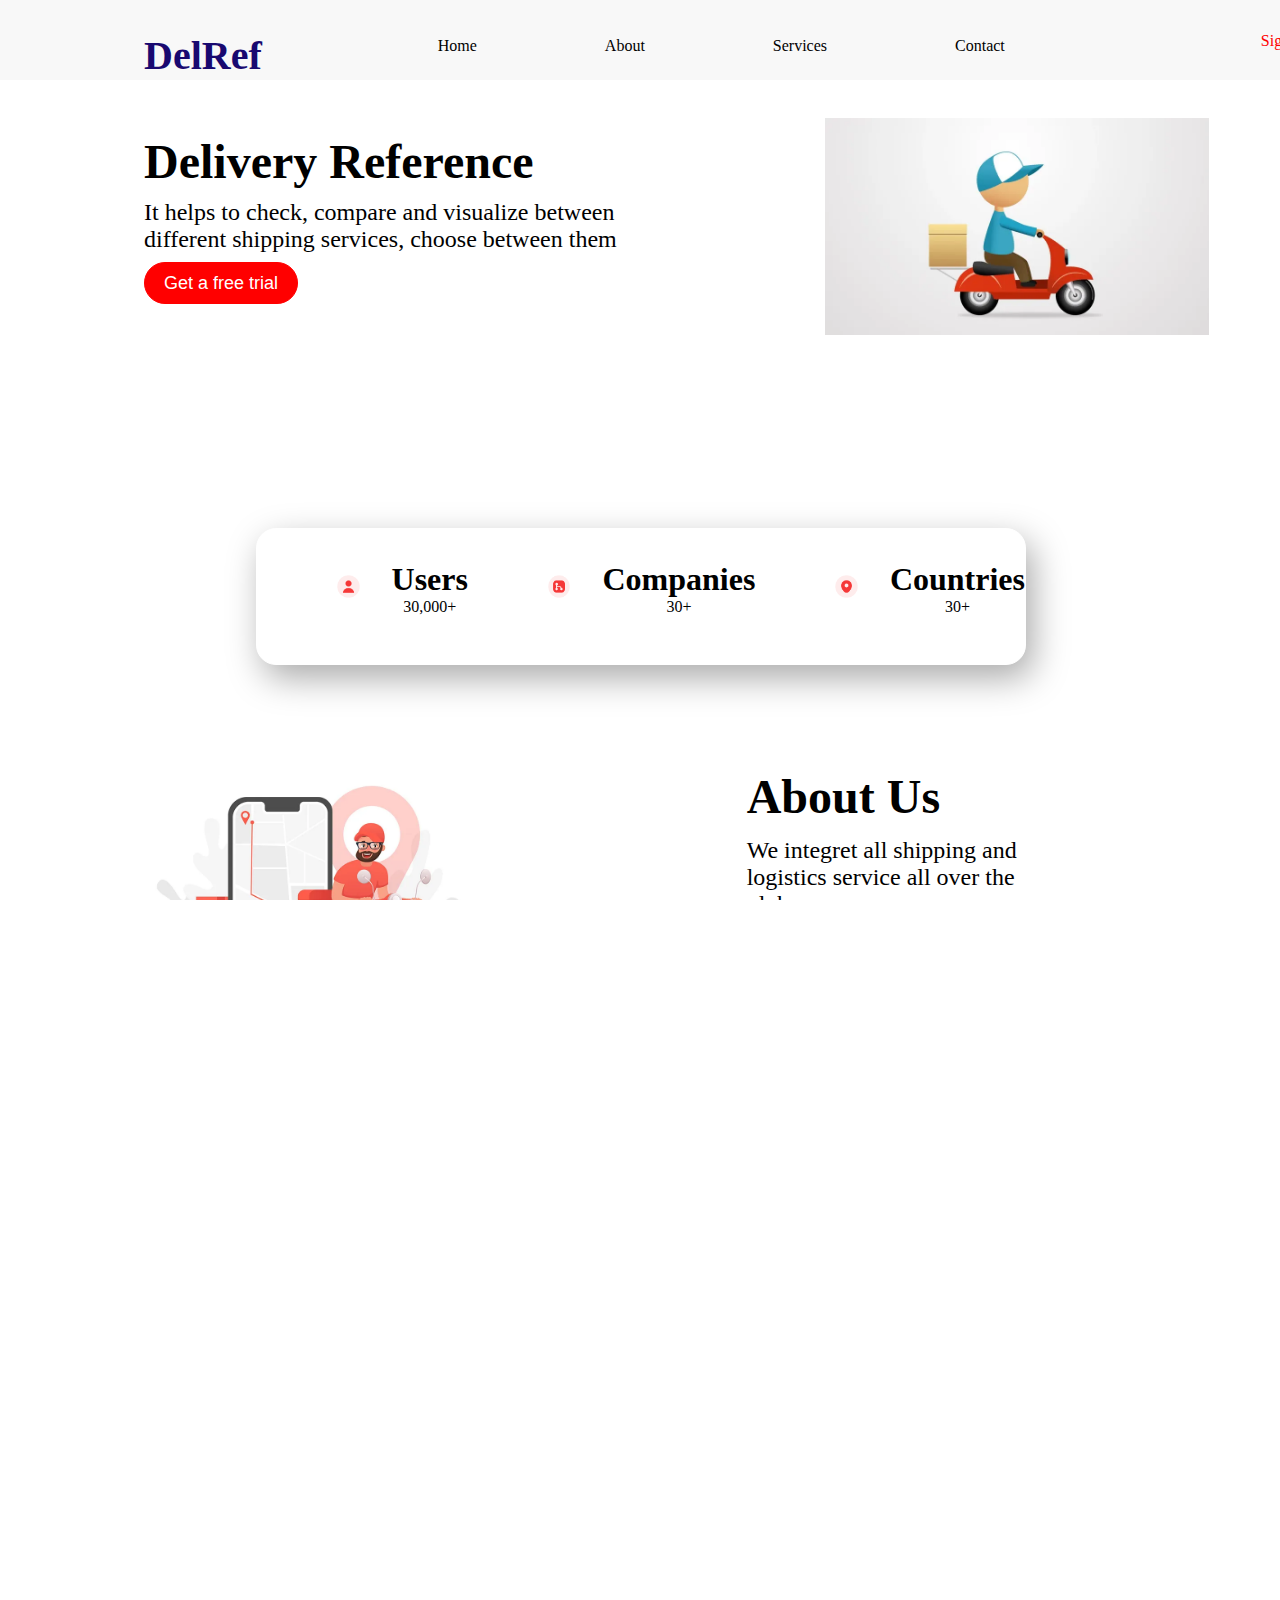
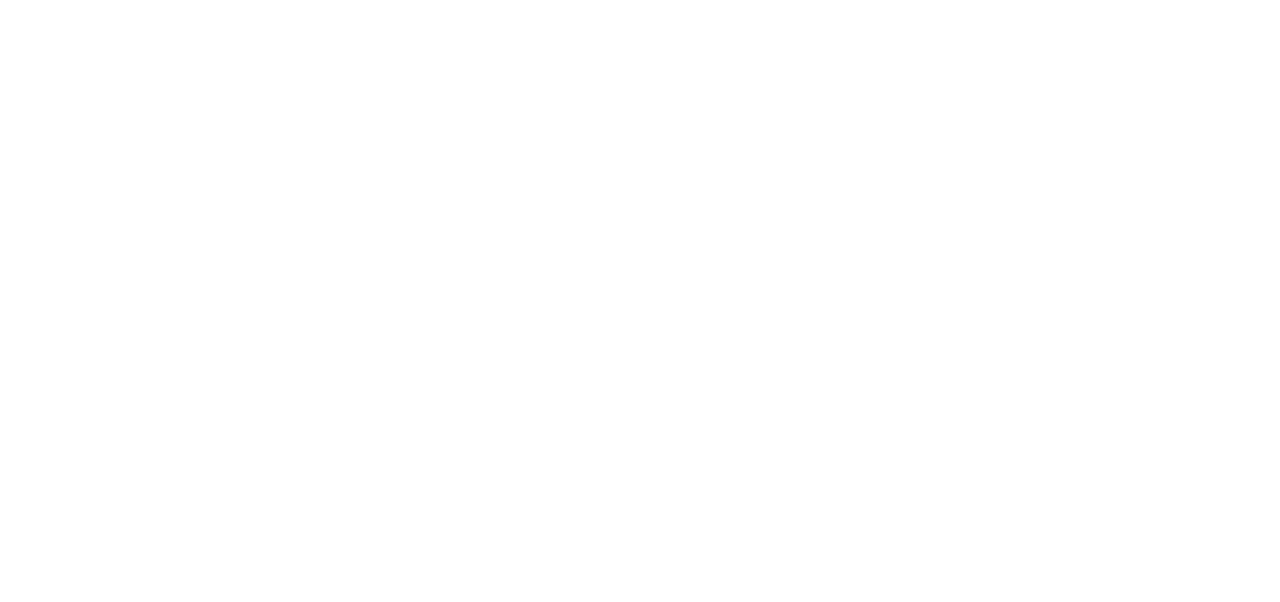
==== commit c6796b38: "changed the graph in product page" ====
--- a/index.html
+++ b/index.html
@@ -2,6 +2,7 @@
 <head>
     <link rel="stylesheet" href="src/style.css">
     <meta name="viewport" content="width=device-width, initial-scale=1.0">
+    <title>DelRef</title>
 </head>
 <body>
     <nav>
@@ -71,7 +72,7 @@
     <section class="product" id="product">
         <div>
             <h1>Our services</h1>
-            <p>We provide services golbally</p>
+            <p>We provide services globally</p>
         </div>
         <figure>
             <img src="images/Frame 56.png" alt="services">
--- a/src/style.css
+++ b/src/style.css
@@ -93,7 +93,6 @@
 }
 header div h1 {
     font-size: 48px;
-    font-style: italic;
 }
 header div p {
     margin-top: 2%;
@@ -120,8 +119,9 @@
     padding:2% 3%;
     border: 1px solid #ebebeb;
     border-radius: 8px;
-    width:fit-content;
+    width:max-content;
     margin-right:1%;
+    margin-bottom: 0%;
 }
 header div .search button {
     background-color: aquamarine;
@@ -137,6 +137,24 @@
 header div .search button:hover {   
     box-shadow: 5px 10px 25px rgb(170, 170, 170);
 }
+header div .errors {
+    width:80%;
+    display: inline-flex;
+    padding:0%;
+    margin-left:3%;
+}
+header div .errors div{
+    padding:0%;
+    margin-right: 19%;
+    font-size: 10px;
+    color: red;
+}
+header div .errors #weight_e {
+    display:none;
+}
+header div .errors #from {
+    display: none;
+}
 header div button:hover{
     box-shadow: 5px 10px 25px rgb(170, 170, 170);
 }
@@ -169,7 +187,6 @@
 .about div h1 {
     height:fit-content;
     font-size: 48px;
-    font-style: italic;
 }
 .product {
     width:80%;
@@ -188,7 +205,6 @@
     font-size: 48px;
     margin: 0px;
     padding:0px;
-    font-style: italic;
     text-align: center;
 }
 .product div p {
@@ -200,6 +216,7 @@
 .container {
     display: block;
     height: max-content;
+    min-height: 20rem;
 }
 .container .heading {
     padding:1% 3%;
@@ -288,7 +305,6 @@
     float: left;
     margin-top:2%;
     margin-left: 2%;
-    font-style: italic;
 }
 .card .signup button {
     float:right;
@@ -318,7 +334,6 @@
     width:20%;
 }
 footer div h1 {
-    font-style: italic;
     font-size: 24px;
     text-align: center;
 }
@@ -411,6 +426,12 @@
     }
     header div .search button:hover {   
         box-shadow: 1px 2px 5px rgb(170, 170, 170);
+    }
+    header div .errors div{
+        padding:0%;
+        margin-right: 19%;
+        font-size: 6px;
+        color: red;
     }
     .about {
         height: fit-content;
@@ -459,28 +480,10 @@
         margin-bottom: 7%;
     }
     .card {
+        border-radius: 10px;
         height:fit-content;
         box-shadow: 5px 7px 25px rgb(170, 170, 170);
-    }
-    footer {
-        height:max-content;
-    }
-    footer div{
-        display: none;
-    }
-    footer .mobile {
-        display: block;
-        width: fit-content;
-        height: fit-content;
-        padding:0%;
-        margin:7% 17%;
-    }
-    footer .mobile h1 {
-        font-size: 24px;
-        text-align: center;
-    }
-    footer div .icons{
-        margin-left: 0%;
+        margin-left: 18%;
     }
     .card .content {
         padding: 5% 0rem;
@@ -514,6 +517,7 @@
     }
     .container {
         margin-bottom:10%;
+        min-height: 5rem;
     }
     .container .heading {
         display: none;
@@ -553,4 +557,23 @@
     .container .content button:hover {    
         box-shadow: 1px 1px 1px rgb(170, 170, 170);
     }
-}
+    footer {
+        display: block;
+        height:max-content;
+        margin-bottom: 0%;
+    }
+    footer div {
+        display: block;
+        width: 50%;
+        height: fit-content;
+        padding: 0%;
+        margin: 7% 9%;
+    }
+    footer div h1 {
+        font-size: 24px;
+        text-align: center;
+    }
+    footer div .icons{
+        margin-left: 19%;
+    }
+}
